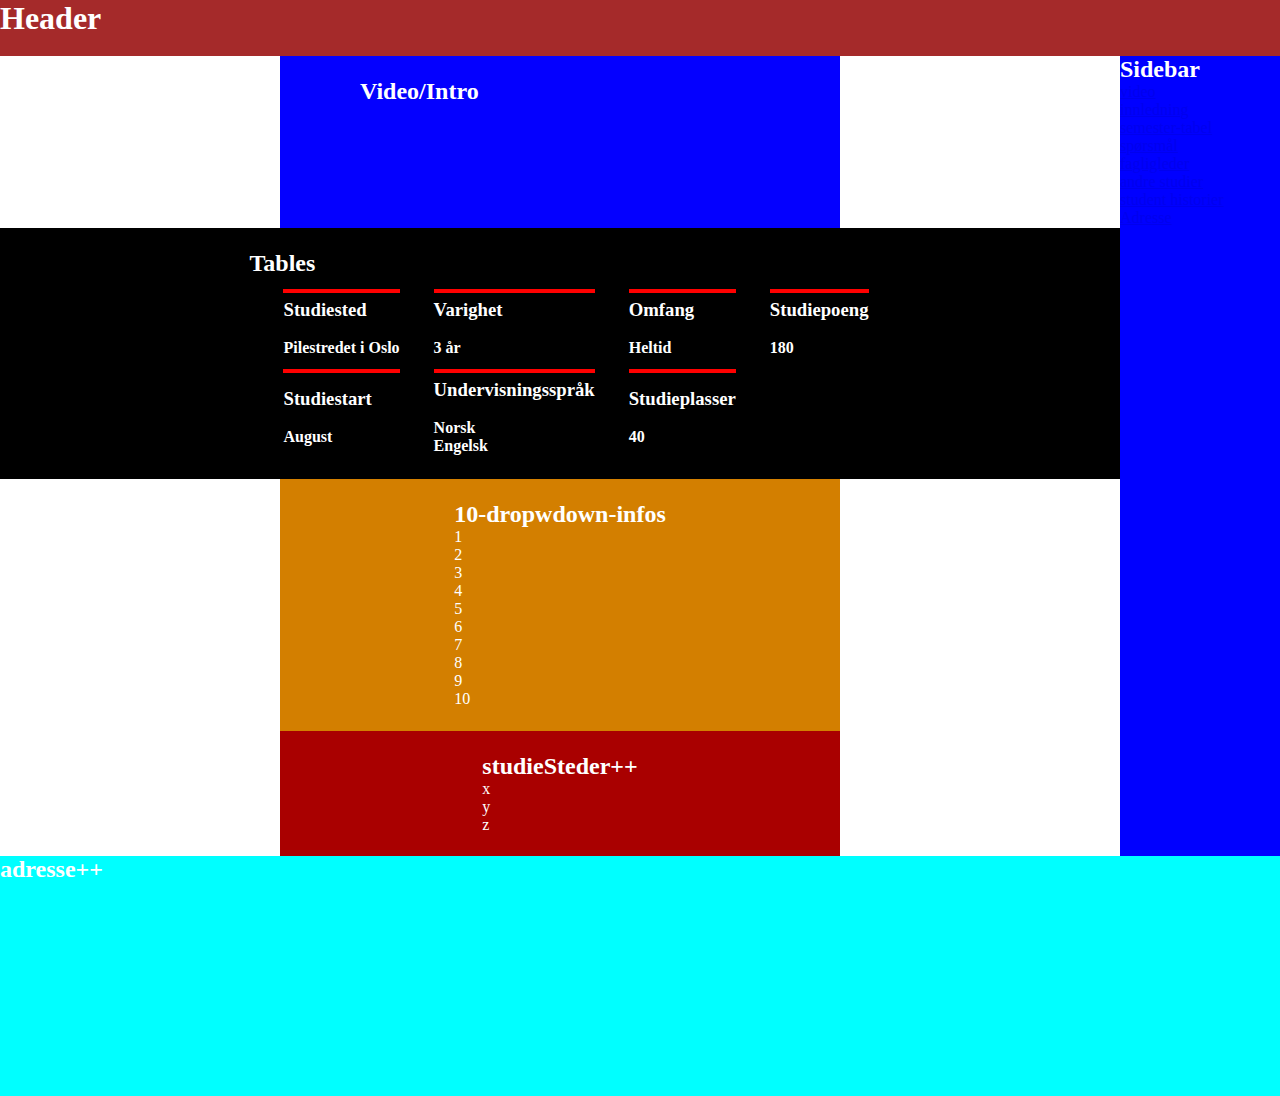
==== index.html @ 68edfa69 "Grid/HTML Constructing Phase" ====
<!DOCTYPE html>
<html lang="en">
  <head>
    <meta charset="UTF-8" />
    <meta name="viewport" content="width=device-width, initial-scale=1.0" />
    <link rel="stylesheet" href="./style.css" />
    <title>Document</title>
  </head>
  <body>
    <header class="header"><h1>Header</h1></header>
    <aside class="sideMenu">
      <h2>Sidebar</h2>
      <ul>
        <li><a href="#">video</a></li>
        <li><a href="#">innledning</a></li>
        <li><a href="#">semester-tabel</a></li>
        <li><a href="#">spørsmål</a></li>
        <li><a href="#">fagligleder</a></li>
        <li><a href="#">andre studier</a></li>
        <li><a href="#">student historier</a></li>
        <li><a href="#">Adresse</a></li>
      </ul>
    </aside>
    <main class="container">
      <article class="top-field">
        <h2>Video/Intro</h2>
        <iframe
          class="video"
          src="https://film.oslomet.no/v.ihtml/player.html?source=embed&amp;photo%5fid=95216483"
          allow="autoplay; encrypted-media"
          allowfullscreen=""
          title="Tre studenter fra studiet forteller hvorfor de liker å studere dette. De snakker om at det er fint å være en nerd."
          loading="lazy"
          style="border: none"
        ></iframe>
      </article>
      <article class="mid-field">
        <h2>Tables</h2>
        <table>
          <tr>
            <td><span class="row-line"></span></td>
            <td><span class="row-line"></span></td>
            <td><span class="row-line"></span></td>
            <td><span class="row-line"></span></td>
          </tr>
          <tr>
            <td>
              <h3>Studiested</h3>
              <br />
              <h4>Pilestredet i Oslo</h4>
            </td>
            <td>
              <h3>Varighet</h3>
              <br />
              <h4>3 år</h4>
            </td>
            <td>
              <h3>Omfang</h3>
              <br />
              <h4>Heltid</h4>
            </td>
            <td>
              <h3>Studiepoeng</h3>
              <br />
              <h4>180</h4>
            </td>
          </tr>
          <tr>
            <td><span class="row-line"></span></td>
            <td><span class="row-line"></span></td>
            <td><span class="row-line"></span></td>
          </tr>
          <tr>
            <td>
              <h3>Studiestart</h3>
              <br />
              <h4>August</h4>
            </td>
            <td>
              <h3>Undervisningsspråk</h3>
              <br />
              <h4>Norsk</h4>
              <h4>Engelsk</h4>
            </td>
            <td>
              <h3>Studieplasser</h3>
              <br />
              <h4>40</h4>
            </td>
          </tr>
        </table>
      </article>
      <article class="dropDown">
        <h2>10-dropwdown-infos</h2>
        <div class="drop-down-options">1</div>
        <div class="drop-down-options">2</div>
        <div class="drop-down-options">3</div>
        <div class="drop-down-options">4</div>
        <div class="drop-down-options">5</div>
        <div class="drop-down-options">6</div>
        <div class="drop-down-options">7</div>
        <div class="drop-down-options">8</div>
        <div class="drop-down-options">9</div>
        <div class="drop-down-options">10</div>
      </article>
      <article class="study-info">
        <h2>studieSteder++</h2>
        <div class="page-end">x</div>
        <div class="page-end">y</div>
        <div class="page-end">z</div>
      </article>
    </main>
    <footer class="footer">
      <h2>adresse++</h2>
      <div class="adresPart"></div>
      <div class="links"></div>
    </footer>
  </body>
</html>
---- style.css ----
* {
  padding: 0;
  margin: 0;
  box-sizing: border-box;
}

body {
  min-height: 100vh;
  display: grid;
  grid-template-columns: 1fr 3fr 3fr 1fr;
  grid-auto-rows: 3.5rem 50rem 15rem;
  grid-template-areas:
    "hd hd hd hd"
    "mn mn mn sb"
    "ft ft ft ft";
}

.header {
  grid-area: hd;
  background-color: brown;
  color: rgb(255, 255, 255);
}

.video {
  width: 400px;
  height: 100px;
  z-index: 2;
}
.sideMenu {
  grid-area: sb;
  background-color: blue;
  color: rgb(255, 255, 255);
}

.container {
  grid-area: mn;
  display: grid;
  grid-template-columns: 1fr 2fr 1fr;

  grid-template-areas:
    ". tp ."
    "mf mf mf"
    ". dp ."
    ". sf .";
  background-color: rgb(255, 255, 255);
  color: rgb(255, 255, 255);
}
.top-field {
  grid-area: tp;
  display: grid;
  place-content: center;
  background-color: rgb(4, 0, 255);
}
.mid-field {
  grid-area: mf;
  display: grid;
  place-content: center;
  background-color: black;
}
.dropDown {
  grid-area: dp;
  display: grid;
  place-content: center;
  background-color: rgb(211, 127, 0);
}
.study-info {
  grid-area: sf;
  display: grid;
  place-content: center;
  background-color: rgb(169, 0, 0);
}

.footer {
  grid-area: ft;
  background-color: aqua;
  color: rgb(255, 255, 255);
}

.row-line {
  display: inline-block;
  border: 2px solid red;
  width: 100%;
}

.mid-field td {
  padding-left: 2rem;
}
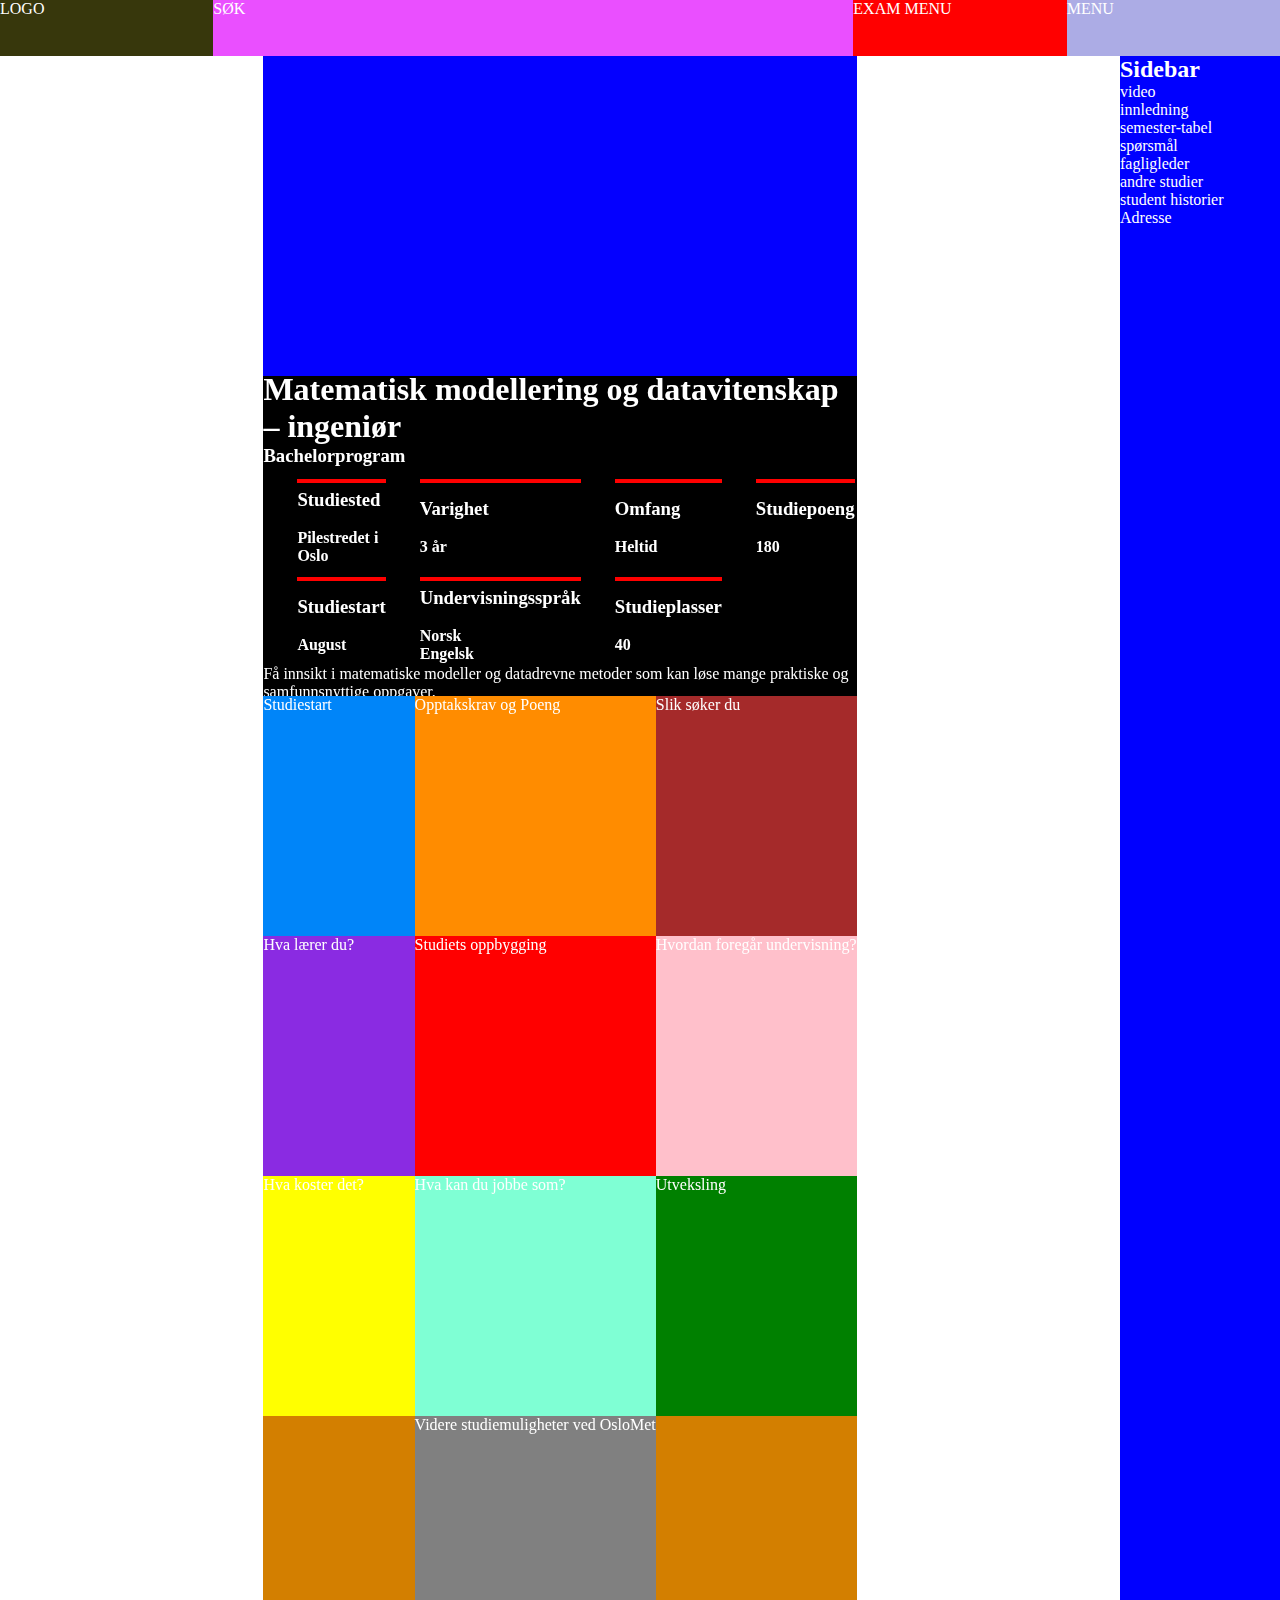
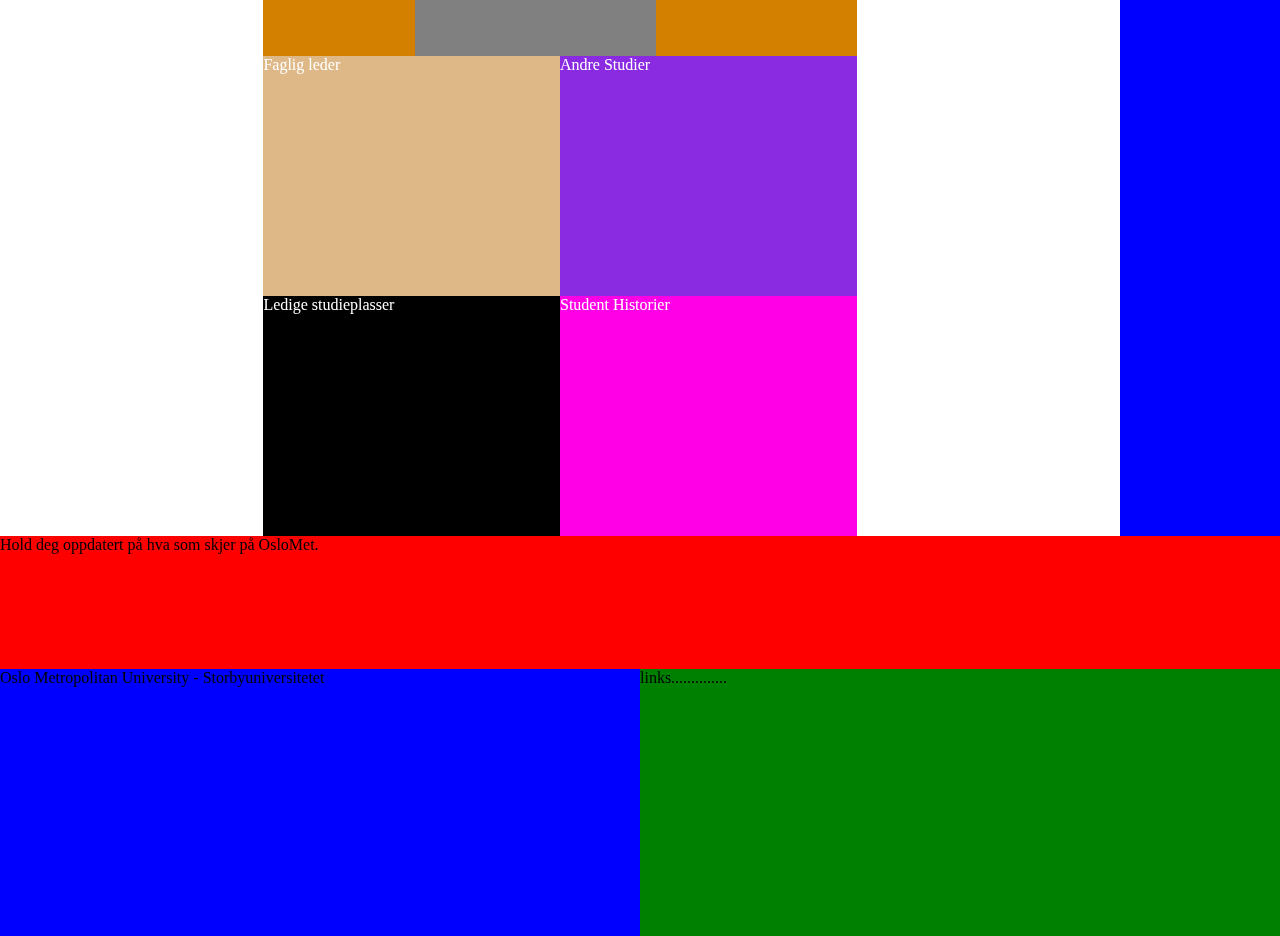
==== commit 73265d50: "Finished Constructing Grid Layout" ====
--- a/index.html
+++ b/index.html
@@ -1,119 +1,145 @@
-<!DOCTYPE html>
-<html lang="en">
-  <head>
-    <meta charset="UTF-8" />
-    <meta name="viewport" content="width=device-width, initial-scale=1.0" />
-    <link rel="stylesheet" href="./style.css" />
-    <title>Document</title>
-  </head>
-  <body>
-    <header class="header"><h1>Header</h1></header>
-    <aside class="sideMenu">
-      <h2>Sidebar</h2>
-      <ul>
-        <li><a href="#">video</a></li>
-        <li><a href="#">innledning</a></li>
-        <li><a href="#">semester-tabel</a></li>
-        <li><a href="#">spørsmål</a></li>
-        <li><a href="#">fagligleder</a></li>
-        <li><a href="#">andre studier</a></li>
-        <li><a href="#">student historier</a></li>
-        <li><a href="#">Adresse</a></li>
-      </ul>
-    </aside>
-    <main class="container">
-      <article class="top-field">
-        <h2>Video/Intro</h2>
-        <iframe
-          class="video"
-          src="https://film.oslomet.no/v.ihtml/player.html?source=embed&amp;photo%5fid=95216483"
-          allow="autoplay; encrypted-media"
-          allowfullscreen=""
-          title="Tre studenter fra studiet forteller hvorfor de liker å studere dette. De snakker om at det er fint å være en nerd."
-          loading="lazy"
-          style="border: none"
-        ></iframe>
-      </article>
-      <article class="mid-field">
-        <h2>Tables</h2>
-        <table>
-          <tr>
-            <td><span class="row-line"></span></td>
-            <td><span class="row-line"></span></td>
-            <td><span class="row-line"></span></td>
-            <td><span class="row-line"></span></td>
-          </tr>
-          <tr>
-            <td>
-              <h3>Studiested</h3>
-              <br />
-              <h4>Pilestredet i Oslo</h4>
-            </td>
-            <td>
-              <h3>Varighet</h3>
-              <br />
-              <h4>3 år</h4>
-            </td>
-            <td>
-              <h3>Omfang</h3>
-              <br />
-              <h4>Heltid</h4>
-            </td>
-            <td>
-              <h3>Studiepoeng</h3>
-              <br />
-              <h4>180</h4>
-            </td>
-          </tr>
-          <tr>
-            <td><span class="row-line"></span></td>
-            <td><span class="row-line"></span></td>
-            <td><span class="row-line"></span></td>
-          </tr>
-          <tr>
-            <td>
-              <h3>Studiestart</h3>
-              <br />
-              <h4>August</h4>
-            </td>
-            <td>
-              <h3>Undervisningsspråk</h3>
-              <br />
-              <h4>Norsk</h4>
-              <h4>Engelsk</h4>
-            </td>
-            <td>
-              <h3>Studieplasser</h3>
-              <br />
-              <h4>40</h4>
-            </td>
-          </tr>
-        </table>
-      </article>
-      <article class="dropDown">
-        <h2>10-dropwdown-infos</h2>
-        <div class="drop-down-options">1</div>
-        <div class="drop-down-options">2</div>
-        <div class="drop-down-options">3</div>
-        <div class="drop-down-options">4</div>
-        <div class="drop-down-options">5</div>
-        <div class="drop-down-options">6</div>
-        <div class="drop-down-options">7</div>
-        <div class="drop-down-options">8</div>
-        <div class="drop-down-options">9</div>
-        <div class="drop-down-options">10</div>
-      </article>
-      <article class="study-info">
-        <h2>studieSteder++</h2>
-        <div class="page-end">x</div>
-        <div class="page-end">y</div>
-        <div class="page-end">z</div>
-      </article>
-    </main>
-    <footer class="footer">
-      <h2>adresse++</h2>
-      <div class="adresPart"></div>
-      <div class="links"></div>
-    </footer>
-  </body>
-</html>
+<!DOCTYPE html>
+<html lang="en">
+  <head>
+    <meta charset="UTF-8" />
+    <meta name="viewport" content="width=device-width, initial-scale=1.0" />
+    <link rel="stylesheet" href="./style.css" />
+    <title>Document</title>
+  </head>
+  <body>
+    <header class="header">
+      <nav>
+        <div class="logo">LOGO</div>
+        <div class="search">SØK</div>
+        <div class="project-menu">EXAM MENU</div>
+        <div class="menu">MENU</div>
+      </nav>
+    </header>
+    <aside class="sideMenu">
+      <h2>Sidebar</h2>
+      <ul>
+        <li><a href="#">video</a></li>
+        <li><a href="#">innledning</a></li>
+        <li><a href="#">semester-tabel</a></li>
+        <li><a href="#">spørsmål</a></li>
+        <li><a href="#">fagligleder</a></li>
+        <li><a href="#">andre studier</a></li>
+        <li><a href="#">student historier</a></li>
+        <li><a href="#">Adresse</a></li>
+      </ul>
+    </aside>
+    <main class="container">
+      <article class="top-field">
+        <div class="video">
+          <iframe
+            src="https://film.oslomet.no/v.ihtml/player.html?source=embed&amp;photo%5fid=95216483"
+            allow="autoplay; encrypted-media"
+            allowfullscreen=""
+            title="Tre studenter fra studiet forteller hvorfor de liker å studere dette. De snakker om at det er fint å være en nerd."
+            loading="lazy"
+          ></iframe>
+        </div>
+      </article>
+      <article class="mid-field">
+        <h1>Matematisk modellering og datavitenskap – ingeniør</h1>
+        <h3>Bachelorprogram</h3>
+        <table>
+          <tr>
+            <td><span class="row-line"></span></td>
+            <td><span class="row-line"></span></td>
+            <td><span class="row-line"></span></td>
+            <td><span class="row-line"></span></td>
+          </tr>
+          <tr>
+            <td>
+              <h3>Studiested</h3>
+              <br />
+              <h4>Pilestredet i Oslo</h4>
+            </td>
+            <td>
+              <h3>Varighet</h3>
+              <br />
+              <h4>3 år</h4>
+            </td>
+            <td>
+              <h3>Omfang</h3>
+              <br />
+              <h4>Heltid</h4>
+            </td>
+            <td>
+              <h3>Studiepoeng</h3>
+              <br />
+              <h4>180</h4>
+            </td>
+          </tr>
+          <tr>
+            <td><span class="row-line"></span></td>
+            <td><span class="row-line"></span></td>
+            <td><span class="row-line"></span></td>
+          </tr>
+          <tr>
+            <td>
+              <h3>Studiestart</h3>
+              <br />
+              <h4>August</h4>
+            </td>
+            <td>
+              <h3>Undervisningsspråk</h3>
+              <br />
+              <h4>Norsk</h4>
+              <h4>Engelsk</h4>
+            </td>
+            <td>
+              <h3>Studieplasser</h3>
+              <br />
+              <h4>40</h4>
+            </td>
+          </tr>
+        </table>
+        <p>
+          Få innsikt i matematiske modeller og datadrevne metoder som kan løse
+          mange praktiske og samfunnsnyttige oppgaver.
+        </p>
+      </article>
+      <article class="click-me-container">
+        <!-- 1. row of columns -->
+        <div class="click-me-option left-top">Studiestart</div>
+        <div class="click-me-option mid-top">Opptakskrav og Poeng</div>
+        <div class="click-me-option right-top">Slik søker du</div>
+        <!-- 2. row of columns -->
+        <div class="click-me-option left-mid">Hva lærer du?</div>
+        <div class="click-me-option mid-mid">Studiets oppbygging</div>
+        <div class="click-me-option right-mid">
+          Hvordan foregår undervisning?
+        </div>
+        <!-- 3.row of columns -->
+        <div class="click-me-option left-bot">Hva koster det?</div>
+        <div class="click-me-option mid-bot">Hva kan du jobbe som?</div>
+        <div class="click-me-option right-bot">Utveksling</div>
+        <!-- 4.row of columns -->
+        <div class="click-me-option mid-jungel">
+          Videre studiemuligheter ved OsloMet
+        </div>
+      </article>
+      <article class="study-info">
+        <!-- 1.row of columns -->
+        <div class="page-end top-left">Faglig leder</div>
+        <div class="page-end top-right">Andre Studier</div>
+        <!-- 2.row of columns -->
+        <div class="page-end bot-left">Ledige studieplasser</div>
+        <div class="page-end bot-right">Student Historier</div>
+      </article>
+    </main>
+    <footer class="footer">
+      <!-- 1.row of columns -->
+      <div class="subscribe">
+        Hold deg oppdatert på hva som skjer på OsloMet.
+      </div>
+      <!-- 2.row of columns -->
+      <div class="adresPart">
+        Oslo Metropolitan University - Storbyuniversitetet
+      </div>
+      <div class="links">links..............</div>
+    </footer>
+  </body>
+</html>
--- a/style.css
+++ b/style.css
@@ -1,87 +1,237 @@
-* {
-  padding: 0;
-  margin: 0;
-  box-sizing: border-box;
-}
-
-body {
-  min-height: 100vh;
-  display: grid;
-  grid-template-columns: 1fr 3fr 3fr 1fr;
-  grid-auto-rows: 3.5rem 50rem 15rem;
-  grid-template-areas:
-    "hd hd hd hd"
-    "mn mn mn sb"
-    "ft ft ft ft";
-}
-
-.header {
-  grid-area: hd;
-  background-color: brown;
-  color: rgb(255, 255, 255);
-}
-
-.video {
-  width: 400px;
-  height: 100px;
-  z-index: 2;
-}
-.sideMenu {
-  grid-area: sb;
-  background-color: blue;
-  color: rgb(255, 255, 255);
-}
-
-.container {
-  grid-area: mn;
-  display: grid;
-  grid-template-columns: 1fr 2fr 1fr;
-
-  grid-template-areas:
-    ". tp ."
-    "mf mf mf"
-    ". dp ."
-    ". sf .";
-  background-color: rgb(255, 255, 255);
-  color: rgb(255, 255, 255);
-}
-.top-field {
-  grid-area: tp;
-  display: grid;
-  place-content: center;
-  background-color: rgb(4, 0, 255);
-}
-.mid-field {
-  grid-area: mf;
-  display: grid;
-  place-content: center;
-  background-color: black;
-}
-.dropDown {
-  grid-area: dp;
-  display: grid;
-  place-content: center;
-  background-color: rgb(211, 127, 0);
-}
-.study-info {
-  grid-area: sf;
-  display: grid;
-  place-content: center;
-  background-color: rgb(169, 0, 0);
-}
-
-.footer {
-  grid-area: ft;
-  background-color: aqua;
-  color: rgb(255, 255, 255);
-}
-
-.row-line {
-  display: inline-block;
-  border: 2px solid red;
-  width: 100%;
-}
-
-.mid-field td {
-  padding-left: 2rem;
-}
+* {
+  padding: 0;
+  margin: 0;
+  box-sizing: border-box;
+}
+
+body {
+  min-height: 100vh;
+  display: grid;
+  grid-template-columns: 1fr 3fr 3fr 1fr;
+  grid-auto-rows: 3.5rem auto 25rem;
+  grid-template-areas:
+    "hd hd hd hd"
+    "mn mn mn sb"
+    "ft ft ft ft";
+}
+
+a {
+  color: white;
+  text-decoration: none;
+}
+
+/* ============================================================================== */
+
+.header {
+  grid-area: hd;
+  background-color: rgb(255, 0, 0);
+  color: rgb(255, 255, 255);
+}
+nav {
+  display: grid;
+  grid-template-columns: 1fr 3fr 1fr 1fr;
+  grid-auto-rows: 1fr;
+  grid-template-areas: "lo se pm me";
+  height: 100%;
+}
+
+.logo {
+  grid-area: lo;
+  background-color: rgb(55, 55, 12);
+}
+.search {
+  grid-area: se;
+  background-color: rgb(234, 79, 255);
+}
+.project-menu {
+  grid-area: pm;
+}
+.menu {
+  grid-area: me;
+  background-color: rgb(172, 172, 229);
+}
+/* ============================================================================== */
+
+.sideMenu {
+  grid-area: sb;
+  background-color: blue;
+  color: rgb(255, 255, 255);
+}
+/* ============================================================================== */
+
+/* Main container */
+.container {
+  grid-area: mn;
+  display: grid;
+  grid-template-columns: 1fr 2fr 1fr;
+
+  grid-template-areas:
+    ". tp ."
+    ". mf ."
+    ". dp ."
+    ". sf .";
+  background-color: rgb(255, 255, 255);
+  color: rgb(255, 255, 255);
+}
+.top-field {
+  grid-area: tp;
+  display: grid;
+  grid-template-columns: 0.5fr 2fr 0.5fr;
+  grid-row: 1fr;
+  grid-template-areas: ". vid .";
+  place-content: center;
+  height: 20rem;
+  background-color: rgb(4, 0, 255);
+}
+
+.video {
+  grid-area: vid;
+  width: 35.5rem;
+  height: 20rem;
+}
+
+.video iframe {
+  width: 100%;
+  height: 100%;
+  border: none;
+}
+
+/* ============================================================================== */
+.mid-field {
+  grid-area: mf;
+  display: grid;
+  place-content: center;
+  height: 20rem;
+  background-color: black;
+}
+.click-me-container {
+  grid-area: dp;
+  display: grid;
+  grid-template-columns: 1fr 1fr 1fr;
+  grid-template-areas:
+    "le-t mi-t ri-t"
+    "le-m mi-m ri-m"
+    "le-b mi-b ri-b"
+    ". mi-j .";
+
+  background-color: rgb(211, 127, 0);
+}
+.click-me-option {
+  height: 15rem;
+  width: 100%;
+  text-wrap: nowrap;
+  cursor: pointer;
+}
+.left-top {
+  grid-area: le-t;
+  background-color: rgb(0, 133, 249);
+}
+
+.mid-top {
+  background-color: rgb(255, 140, 0);
+}
+.right-top {
+  grid-area: ri-t;
+  background-color: brown;
+}
+
+.left-mid {
+  grid-area: le-m;
+  background-color: blueviolet;
+}
+
+.mid-mid {
+  grid-area: mi-m;
+  background-color: red;
+}
+.right-mid {
+  grid-area: ri-m;
+  background-color: pink;
+}
+
+.left-bot {
+  grid-area: le-b;
+  background-color: yellow;
+}
+
+.mid-bot {
+  grid-area: mi-b;
+  background-color: aquamarine;
+}
+.right-bot {
+  grid-area: ri-b;
+  background-color: green;
+}
+.mid-jungel {
+  grid-area: mi-j;
+  background-color: grey;
+}
+
+/* ============================================================================== */
+
+.study-info {
+  grid-area: sf;
+  display: grid;
+  grid-template-columns: 1fr 1fr;
+  grid-template-rows: 1fr 1fr;
+  place-content: center;
+  background-color: rgb(169, 0, 0);
+}
+
+.page-end {
+  height: 15rem;
+  width: 100%;
+}
+
+.top-left {
+  background-color: burlywood;
+}
+.top-right {
+  background-color: blueviolet;
+}
+
+.bot-left {
+  background-color: black;
+}
+
+.bot-right {
+  background-color: rgb(255, 0, 230);
+}
+/* ============================================================================== */
+
+.footer {
+  grid-area: ft;
+  background-color: aqua;
+  color: rgb(0, 0, 0);
+  display: grid;
+  grid-template-columns: 1fr 1fr;
+  grid-template-rows: 0.5fr 1fr;
+  grid-template-areas:
+    "su su"
+    "ad li";
+}
+
+.subscribe {
+  grid-area: su;
+  background-color: red;
+}
+.adresPart {
+  grid-area: ad;
+  background-color: blue;
+}
+
+.links {
+  grid-area: li;
+  background-color: green;
+}
+/* ============================================================================== */
+
+.row-line {
+  display: inline-block;
+  border: 2px solid red;
+  width: 100%;
+}
+
+.mid-field td {
+  padding-left: 2rem;
+}
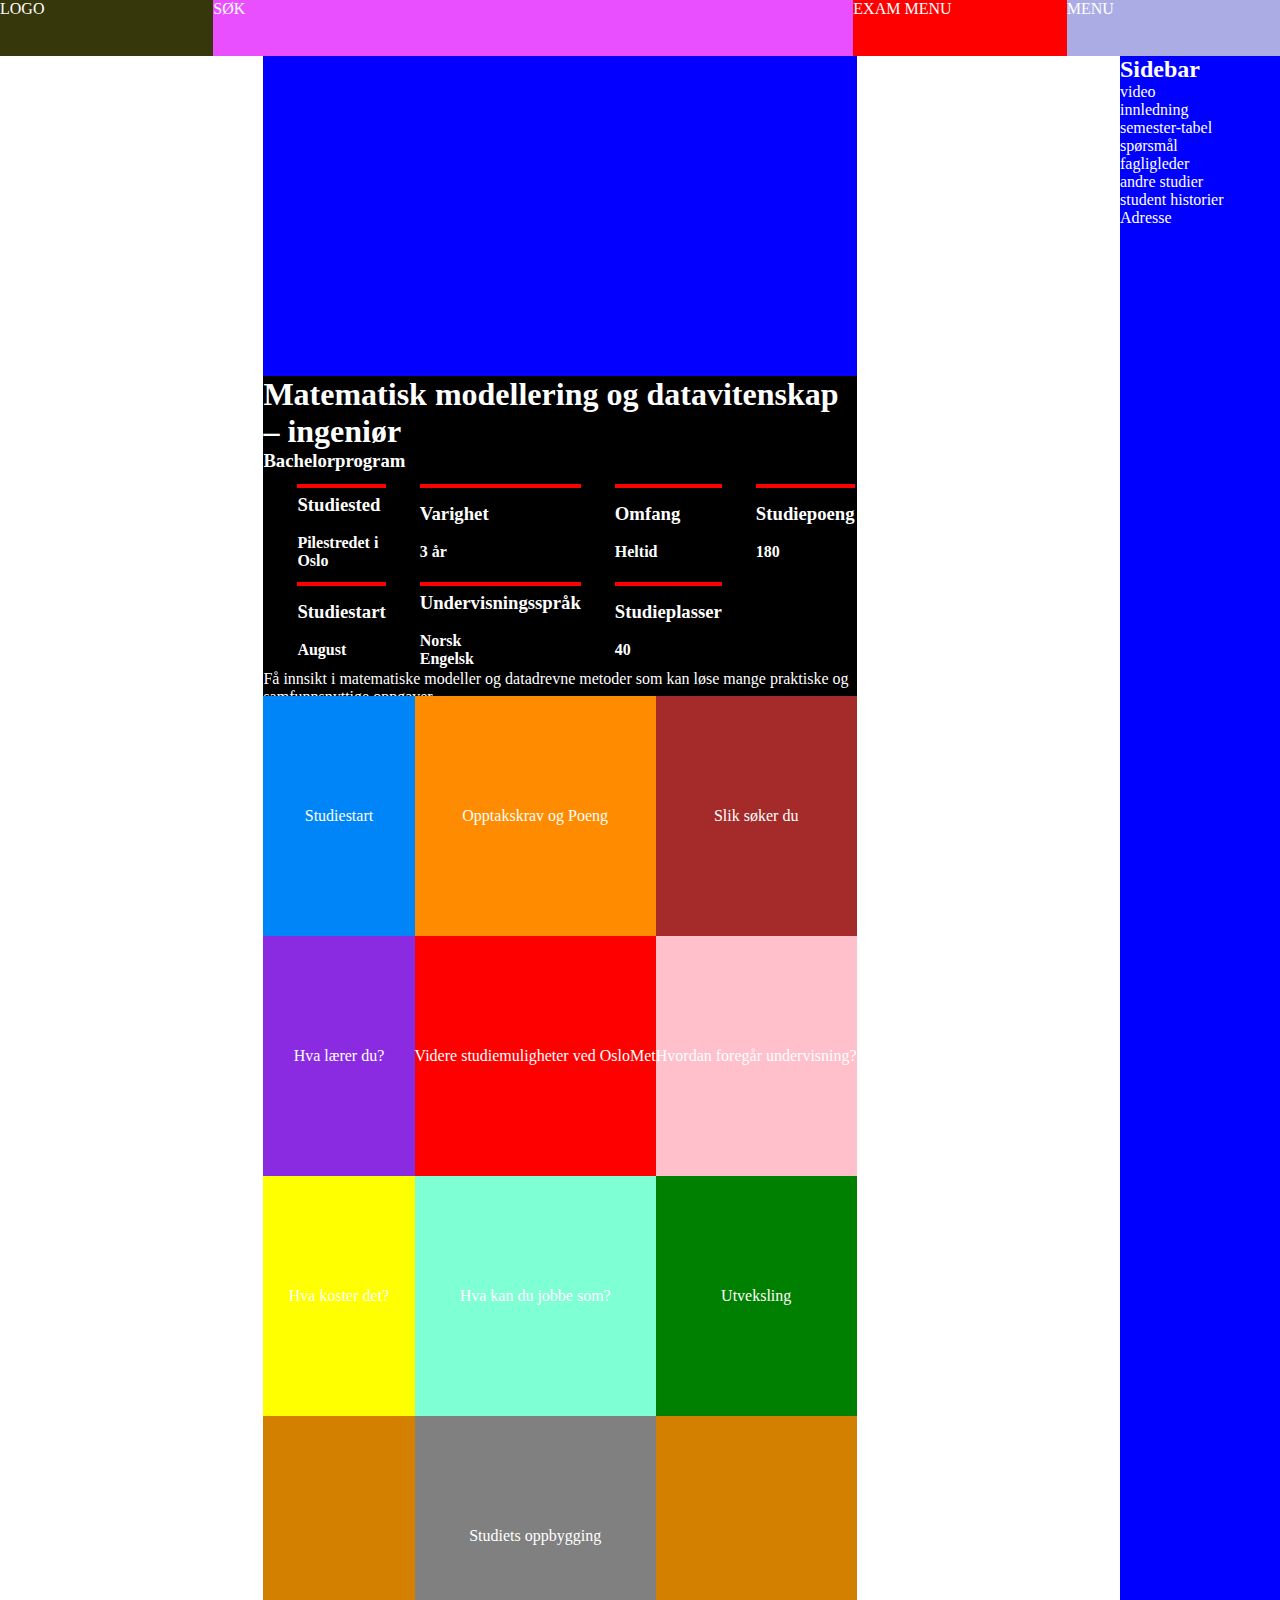
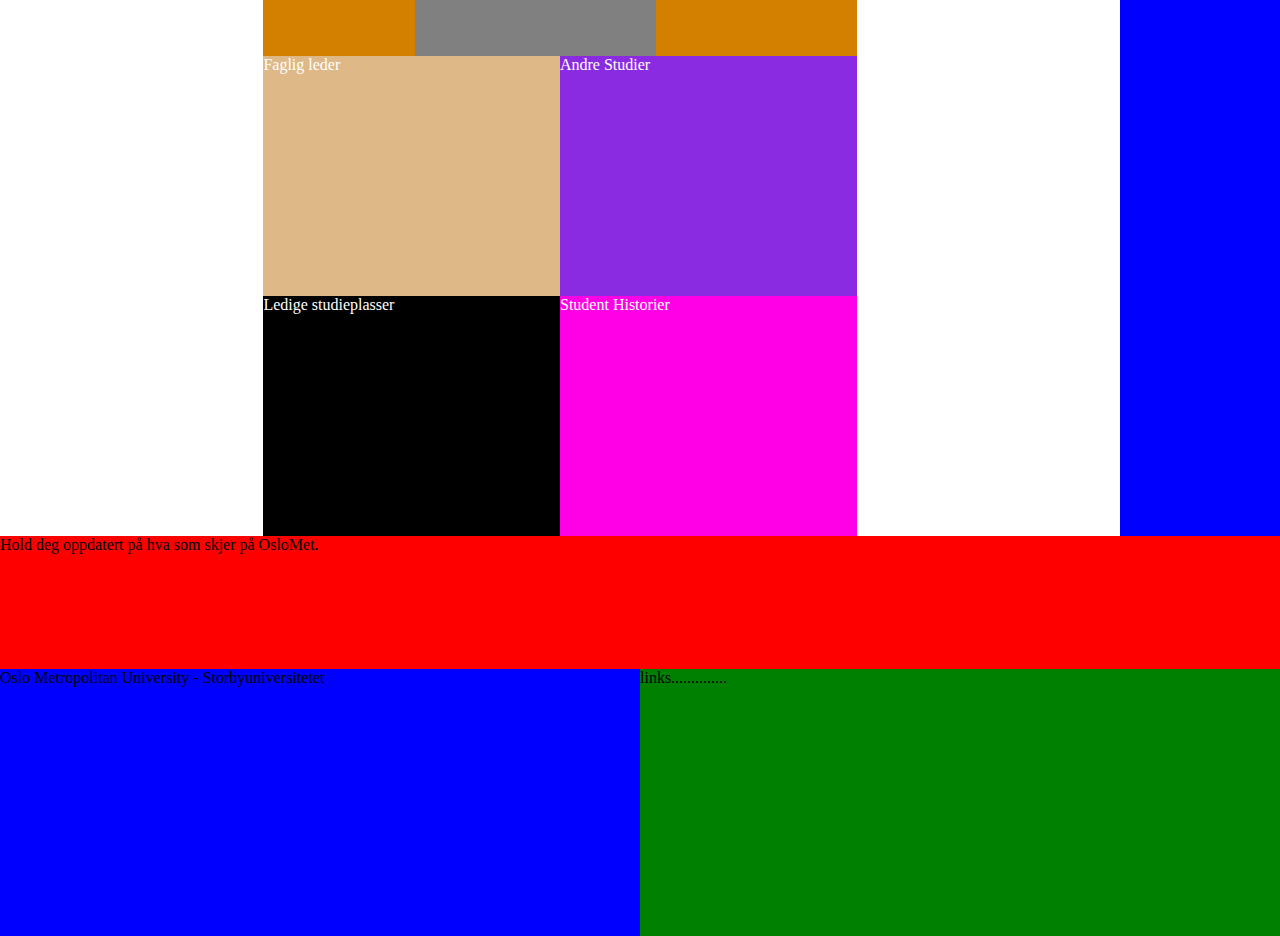
==== commit 6e01a3d3: "Added a tags - saved as a backup" ====
--- a/index.html
+++ b/index.html
@@ -4,7 +4,7 @@
     <meta charset="UTF-8" />
     <meta name="viewport" content="width=device-width, initial-scale=1.0" />
     <link rel="stylesheet" href="./style.css" />
-    <title>Document</title>
+    <title>Modellering</title>
   </head>
   <body>
     <header class="header">
@@ -103,23 +103,43 @@
       </article>
       <article class="click-me-container">
         <!-- 1. row of columns -->
-        <div class="click-me-option left-top">Studiestart</div>
-        <div class="click-me-option mid-top">Opptakskrav og Poeng</div>
-        <div class="click-me-option right-top">Slik søker du</div>
+        <div class="click-me-option left-top">
+          <a href="./sub-pages/studiestart.html">Studiestart</a>
+        </div>
+        <div class="click-me-option mid-top">
+          <a href="./sub-pages/opptak-poeng.html">Opptakskrav og Poeng</a>
+        </div>
+        <div class="click-me-option right-top">
+          <a href="./sub-pages/slik-soker.html">Slik søker du</a>
+        </div>
         <!-- 2. row of columns -->
-        <div class="click-me-option left-mid">Hva lærer du?</div>
-        <div class="click-me-option mid-mid">Studiets oppbygging</div>
+        <div class="click-me-option left-mid">
+          <a href="./sub-pages/hva-larer.html">Hva lærer du?</a>
+        </div>
+        <!-- stud opp -->
+        <div class="click-me-option mid-mid">
+          <a href="./sub-pages/videre-studie.html"
+            >Videre studiemuligheter ved OsloMet</a
+          >
+        </div>
+
         <div class="click-me-option right-mid">
-          Hvordan foregår undervisning?
+          <a href="./sub-pages/hvordan-undervis.html"
+            >Hvordan foregår undervisning?</a
+          >
         </div>
         <!-- 3.row of columns -->
-        <div class="click-me-option left-bot">Hva koster det?</div>
-        <div class="click-me-option mid-bot">Hva kan du jobbe som?</div>
-        <div class="click-me-option right-bot">Utveksling</div>
+        <div class="click-me-option left-bot">
+          <a href="./sub-pages/hva-koster.html">Hva koster det?</a>
+        </div>
+        <div class="click-me-option mid-bot">
+          <a href="./sub-pages/hva-jobbe.html">Hva kan du jobbe som?</a>
+        </div>
+        <div class="click-me-option right-bot">
+          <a href="./sub-pages/utveksling.html">Utveksling</a>
+        </div>
         <!-- 4.row of columns -->
-        <div class="click-me-option mid-jungel">
-          Videre studiemuligheter ved OsloMet
-        </div>
+        <div class="click-me-option mid-jungel">Studiets oppbygging</div>
       </article>
       <article class="study-info">
         <!-- 1.row of columns -->
--- a/style.css
+++ b/style.css
@@ -100,7 +100,6 @@
 .mid-field {
   grid-area: mf;
   display: grid;
-  place-content: center;
   height: 20rem;
   background-color: black;
 }
@@ -113,15 +112,26 @@
     "le-m mi-m ri-m"
     "le-b mi-b ri-b"
     ". mi-j .";
-
   background-color: rgb(211, 127, 0);
 }
 .click-me-option {
+  position: relative;
   height: 15rem;
   width: 100%;
   text-wrap: nowrap;
+  text-align: center;
   cursor: pointer;
-}
+  place-content: center center;
+}
+
+.info-box {
+  grid-area: ib;
+  width: 50rem;
+  height: 25rem;
+  background-color: rgb(186, 137, 137);
+  display: none;
+}
+
 .left-top {
   grid-area: le-t;
   background-color: rgb(0, 133, 249);
